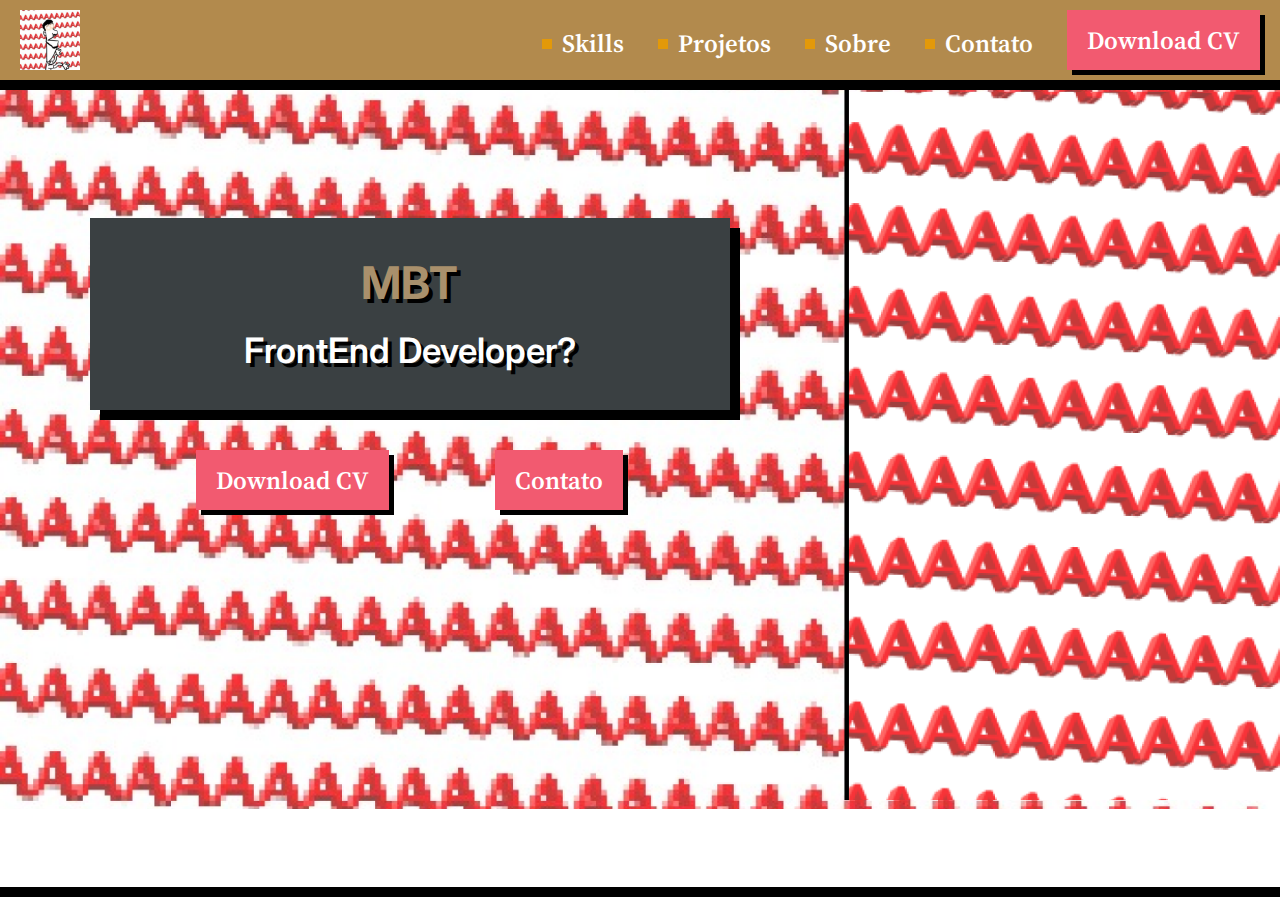
==== index.html @ 4903a12f "create background" ====
<!DOCTYPE html>
<html lang="pt-br">
<head>
    <meta charset="UTF-8">
    <meta http-equiv="X-UA-Compatible" content="IE=edge">
    <title>UAU</title>
    <link rel="preconnect" href="https://fonts.gstatic.com">
    <link href="https://fonts.googleapis.com/css2?family=Inter:wght@600;700&family=Source+Serif+Pro:wght@400;600;700&display=swap" rel="stylesheet">
    <link rel="stylesheet" href="CSS/reset.css">
    <link rel="stylesheet" href="CSS/index.css">
    <link rel="stylesheet" href="CSS/Components/title.css">
    <link rel="stylesheet" href="CSS/Components/header.css">
    <link rel="stylesheet" href="CSS/Components/Background image.css">
    <link rel="stylesheet" href="CSS/Components/H2.css">
    <link rel="stylesheet" href="CSS/Components/box.css">
    <link rel="stylesheet" href="CSS/Components/button.css">
    <link rel="stylesheet" href="CSS/Components/before.css">
</head>
<body>
    <!--header>img+nav>ul>li*5>a emmet é lindo-->
    <header>
        <img src="assets/img/photo663304244160473145 2.png" alt="logo">
        <nav>
            <ul>
                <li><a href="#" class="before">Skills</a></li>
                <li><a href="#" class="before">Projetos</a></li>
                <li><a href="#" class="before">Sobre</a></li>
                <li><a href="#" class="before">Contato</a></li>
                <li><a href="documentos/CV__Mateus_Trozeski (2).pdf" class="button">Download CV</a></li>
                <!--a[lang=EN]{download CV}-->
            </ul>
        </nav>
    </header>
    <main>
        <section class="background">
            <div class="wrapper">

                <div id="box">
                    <h1 class="title">MBT</h1>
                    <h2 class="subtitle">FrontEnd Developer?</h2>
                </div>
                <div class="navigation">
                    <a href="#" class="button" lang="EN">Download CV</a>
                    <a href="#" class="button">Contato</a>
                </div>
            </div>    
        </section>    
   </main>

  
</body>
</html>
---- CSS/Components/title.css ----
.title{
    color: #A9906C;
    font-family: "Inter", sans-serif;
    font-size: 45px;
    font-weight: 700;
    text-shadow: 4px 4px 0 #000;
    }
---- CSS/Components/header.css ----
header{
    display: flex;
    justify-content: space-between;
    background-color: #B28A4D;
    border-bottom: 10px solid #000;
    padding: 10px 20px;
}
header img{
    align-self: center;
    /**by dedault it is set as stretch in chrome, since evrything is basically chromium based nowdays, do this**/
}
header li{
    display: inline-flex;
    list-style: none;
       
   }
---- CSS/Components/Background image.css ----
.background{
    box-sizing: border-box;
    background-image: url(../../assets/img/image.png);
    background-repeat: no-repeat;
    background-size: 100%;
    height: 807px;
    border-bottom: 10px solid #000;
    padding-top: 10%;
    padding-left: 7%;

   
}

.background .wrapper{
    display: flex;
    flex-direction: column;
    width: 640px;
    
   
}
.background .navigation{
    display: flex;
    justify-content: space-evenly;
}

.background #box{
    margin-bottom: 40px;
}
---- CSS/Components/H2.css ----
.subtitle{
    color: #FFF;
    font-family: "Inter", sans-serif;
    font-size: 35px;
    font-weight: 600;
    text-shadow: 4px 4px 0 #000;
}
---- CSS/Components/box.css ----
#box{
    display: inline-block;
    background: #3A4042;
    box-shadow: 10px 10px 0 #000;
    text-align: center;
    padding: 42px 44px;
}
#box .title{
    margin-bottom: 28px;
}
---- CSS/Components/button.css ----
.button{
    display: inline-flex;
    align-items: center;
    background-color: #F25A70;
    height: 60px;
    padding-left: 20px;
    padding-right: 20px;
    box-shadow: 5px 5px 0 0 #000;
    transition: background-color, color, transform;
    transition-duration: 1s;
    transition-delay: .2s ;
    transition-timing-function: cubic-bezier(0, 0, 0.2, 1);
    font-family: "Source Serif Pro", sans-serif;
    text-decoration: none;
    color: #FFFFFF;
    font-size: 25px;
    font-weight: 600;

}
.button:hover{
    background-color:#FFF;
    color: #F25A70;
    transform: scale(1.05);
}
---- CSS/Components/before.css ----
.before{
    display: inline-flex;
    align-items: center;
    font-family: "Source Serif Pro", sans-serif;
    text-decoration: none;
    color: #FFFFFF;
    font-size: 25px;
    font-weight: 600;
    margin-right: 30px; 
}
.before::before{
        content: "";
        width: 10px;
        height: 10px;
        background-color:#E39909;
        margin-right: 10px;
}
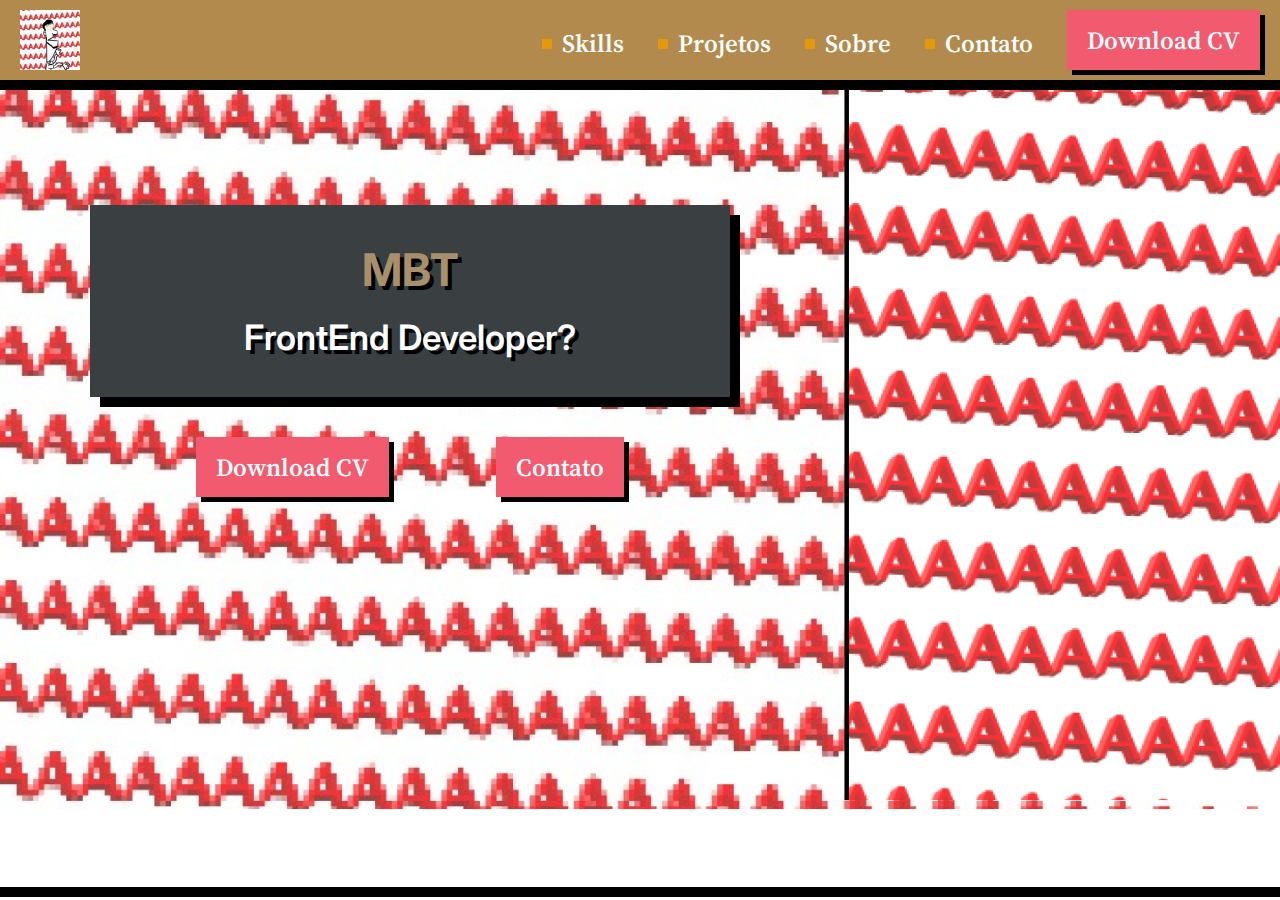
==== commit fadd552e: "smallish update" ====
--- a/index.html
+++ b/index.html
@@ -7,7 +7,6 @@
     <link rel="preconnect" href="https://fonts.gstatic.com">
     <link href="https://fonts.googleapis.com/css2?family=Inter:wght@600;700&family=Source+Serif+Pro:wght@400;600;700&display=swap" rel="stylesheet">
     <link rel="stylesheet" href="CSS/reset.css">
-    <link rel="stylesheet" href="CSS/index.css">
     <link rel="stylesheet" href="CSS/Components/title.css">
     <link rel="stylesheet" href="CSS/Components/header.css">
     <link rel="stylesheet" href="CSS/Components/Background image.css">
--- a/CSS/Components/Background image.css
+++ b/CSS/Components/Background image.css
@@ -5,18 +5,14 @@
     background-size: 100%;
     height: 807px;
     border-bottom: 10px solid #000;
-    padding-top: 10%;
-    padding-left: 7%;
-
-   
+    padding-top: 115px;
+    padding-left: 90px; 
 }
 
 .background .wrapper{
     display: flex;
     flex-direction: column;
-    width: 640px;
-    
-   
+    width: 640px;   
 }
 .background .navigation{
     display: flex;
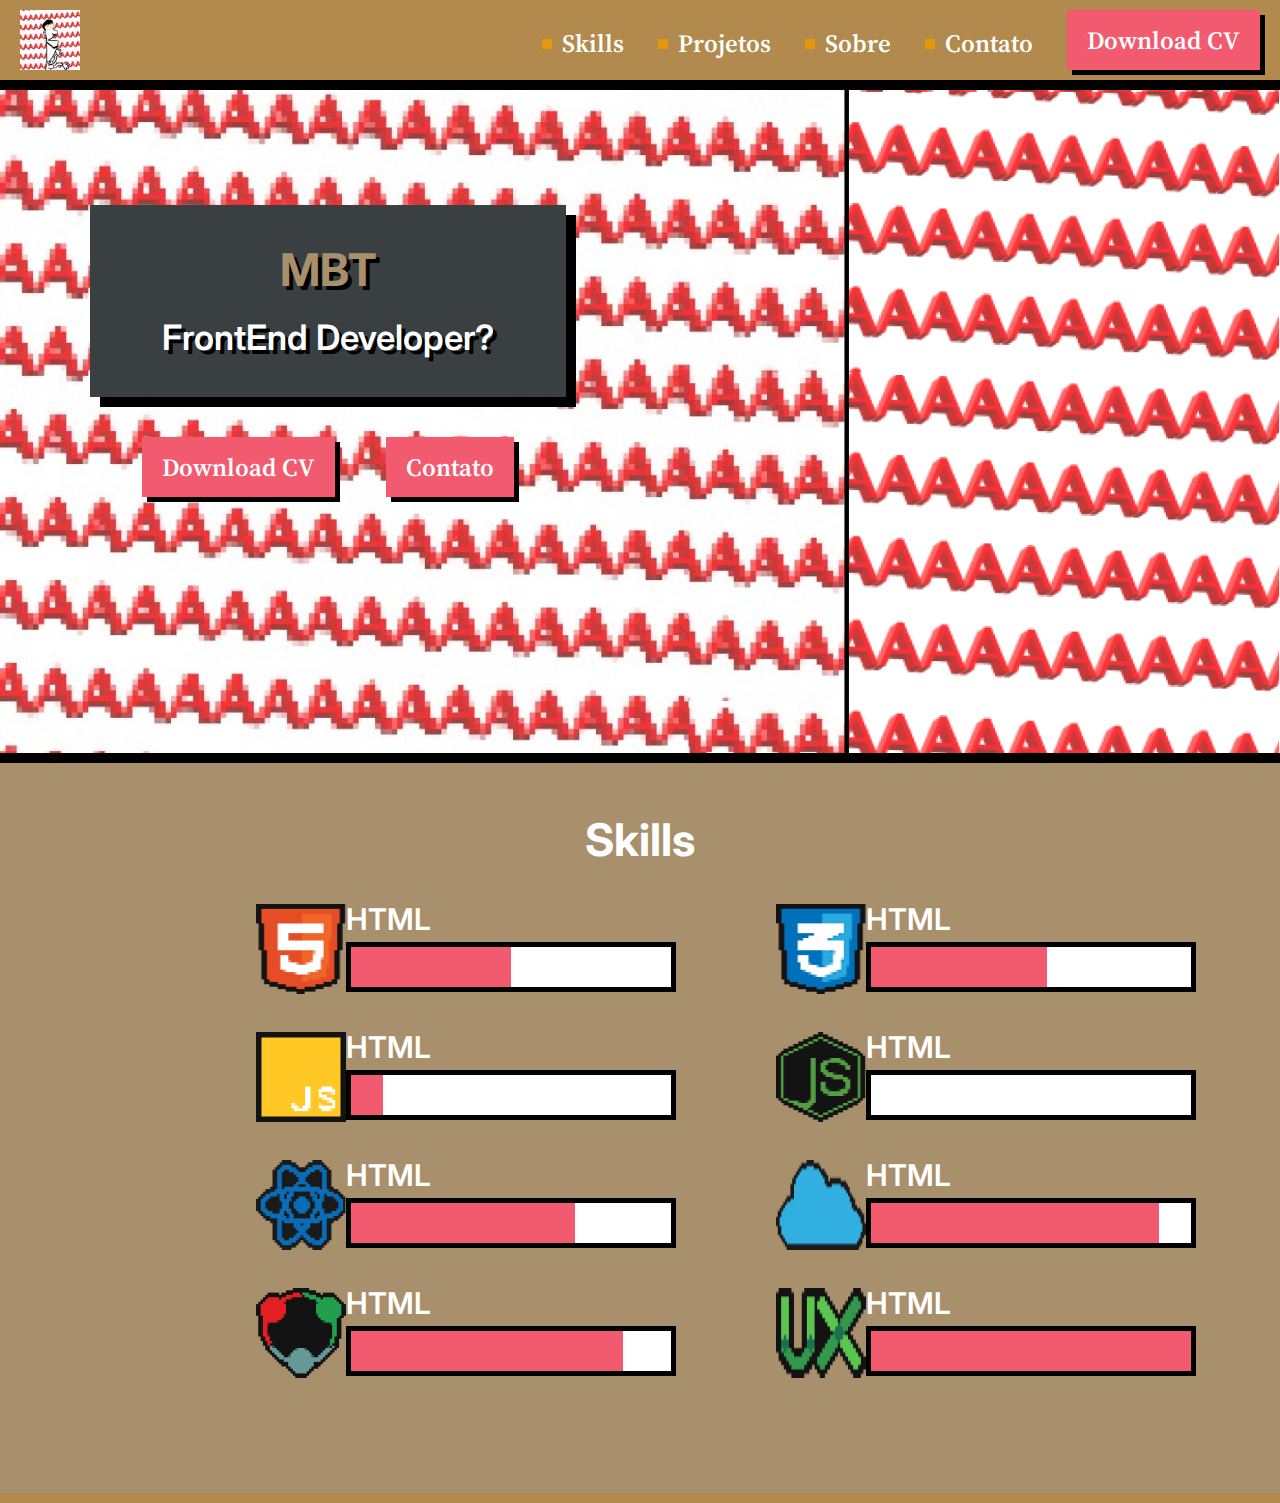
==== commit 1603643f: "top top top challenge" ====
--- a/index.html
+++ b/index.html
@@ -14,6 +14,12 @@
     <link rel="stylesheet" href="CSS/Components/box.css">
     <link rel="stylesheet" href="CSS/Components/button.css">
     <link rel="stylesheet" href="CSS/Components/before.css">
+    <link rel="stylesheet" href="CSS/Components/skill-container.css">
+    <link rel="stylesheet" href="CSS/Components/skills.css">
+    <link rel="stylesheet" href="CSS/Components/s-title.css">
+    <link rel="stylesheet" href="CSS/Components/progressbar.css">
+    <link rel="stylesheet" href="CSS/Components/individual skill.css">
+    <link rel="stylesheet" href="CSS/Components/namebar.css">
 </head>
 <body>
     <!--header>img+nav>ul>li*5>a emmet é lindo-->
@@ -43,6 +49,92 @@
                     <a href="#" class="button">Contato</a>
                 </div>
             </div>    
+        </section>
+        
+        <section class="skills">
+            <h2 class="S-title">Skills</h2>            
+            <div class="skill-container">
+                <article class="individual-skill">
+                    <img src="assets/img/ico_html5.png" class="logo" alt="logo html">                
+                    <div class="namebar">
+                        <p>HTML</p>
+                        <div class="progressbar">
+                            <div class="progressbar-i p1">                              
+                            </div>
+                        </div>
+                    </div>    
+                </article>               
+                <article class="individual-skill">
+                    <img src="assets/img/ico_css3.png" class="logo" alt="logo html">                
+                    <div class="namebar">
+                        <p>HTML</p>
+                        <div class="progressbar">
+                            <div class="progressbar-i p2">                              
+                            </div>
+                        </div>
+                    </div>    
+                </article>               
+                <article class="individual-skill">
+                    <img src="assets/img/ico_js.png" class="logo" alt="logo html">                
+                    <div class="namebar">
+                        <p>HTML</p>
+                        <div class="progressbar">
+                            <div class="progressbar-i p3">                              
+                            </div>
+                        </div>
+                    </div>    
+                </article>               
+                <article class="individual-skill">
+                    <img src="assets/img/ico_nodejs.png" class="logo" alt="logo html">                
+                    <div class="namebar">
+                        <p>HTML</p>
+                        <div class="progressbar">
+                            <div class="progressbar-i p4">                              
+                            </div>
+                        </div>
+                    </div>    
+                </article>               
+                <article class="individual-skill">
+                    <img src="assets/img/ico_react.png" class="logo" alt="logo html">                
+                    <div class="namebar">
+                        <p>HTML</p>
+                        <div class="progressbar">
+                            <div class="progressbar-i p5">                              
+                            </div>
+                        </div>
+                    </div>    
+                </article>               
+                <article class="individual-skill">
+                    <img src="assets/img/ico_restapi.png" class="logo" alt="logo html">                
+                    <div class="namebar">
+                        <p>HTML</p>
+                        <div class="progressbar">
+                            <div class="progressbar-i p6">                              
+                            </div>
+                        </div>
+                    </div>    
+                </article>               
+                <article class="individual-skill">
+                    <img src="assets/img/ico_tdd.png" class="logo" alt="logo html">                
+                    <div class="namebar">
+                        <p>HTML</p>
+                        <div class="progressbar">
+                            <div class="progressbar-i p7">                              
+                            </div>
+                        </div>
+                    </div>    
+                </article>               
+                <article class="individual-skill">
+                    <img src="assets/img/ico_ux.png" class="logo" alt="logo html">                
+                    <div class="namebar">
+                        <p>HTML</p>
+                        <div class="progressbar">
+                            <div class="progressbar-i p8">                              
+                            </div>
+                        </div>
+                    </div>    
+                </article>               
+            </div>
         </section>    
    </main>
 
--- a/CSS/Components/Background image.css
+++ b/CSS/Components/Background image.css
@@ -3,16 +3,16 @@
     background-image: url(../../assets/img/image.png);
     background-repeat: no-repeat;
     background-size: 100%;
-    height: 807px;
     border-bottom: 10px solid #000;
     padding-top: 115px;
-    padding-left: 90px; 
+    padding-left: 90px;
+    padding-bottom: 20%; 
 }
 
 .background .wrapper{
     display: flex;
     flex-direction: column;
-    width: 640px;   
+    width: 40%;   
 }
 .background .navigation{
     display: flex;
--- a/CSS/Components/skill-container.css
+++ b/CSS/Components/skill-container.css
@@ -0,0 +1,8 @@
+.skill-container{
+    margin-top: 42px;
+    display: grid;
+    grid-template-columns: 1fr 1fr;
+    gap: 38px 100px;
+    grid-template-rows: 90px 90px 90px 90px;
+
+}
--- a/CSS/Components/skills.css
+++ b/CSS/Components/skills.css
@@ -0,0 +1,8 @@
+.skills{
+    background-color: #A9906C;
+    height: 730px;
+    border-bottom: 10px solid #B38A4D;
+    padding-left: 20%;
+    padding-right: 20%;
+       
+}--- a/CSS/Components/s-title.css
+++ b/CSS/Components/s-title.css
@@ -0,0 +1,8 @@
+.S-title{
+    font-family: "Inter";
+    font-size: 45px;
+    font-weight: 700;
+    color:#fff;
+    padding-top: 54px;
+    text-align: center;
+}--- a/CSS/Components/progressbar.css
+++ b/CSS/Components/progressbar.css
@@ -0,0 +1,36 @@
+.progressbar{
+    display: inline-block;
+    border: 5px solid #000;
+    height: 40px;
+    width: 320px;
+    background-color: white;
+  }
+  .progressbar-i{
+    display: inline-block;
+    background-color: #F25A70;
+    height: 40px;
+}
+  .p1{
+  width: 50%;
+}
+  .p2{
+  width: 55%;
+}
+  .p3{
+  width: 10%;
+}
+  .p4{
+  width: 0%;
+}
+  .p5{
+  width: 70%;
+}
+  .p6{
+  width: 90%;
+}
+  .p7{
+  width: 85%;
+}
+  .p8{
+  width: 100%;
+}--- a/CSS/Components/individual skill.css
+++ b/CSS/Components/individual skill.css
@@ -0,0 +1,9 @@
+.individual-skill{
+    display: flex;
+   justify-content: space-around;
+}
+
+.logo{
+    height: 90px;
+    width: 90px;
+}--- a/CSS/Components/namebar.css
+++ b/CSS/Components/namebar.css
@@ -0,0 +1,7 @@
+.individual-skill p{
+    font-family: 'Inter';
+    font-weight: 600;
+    font-size: 30px;
+    color: #FFF;
+    padding-bottom: 8px;
+}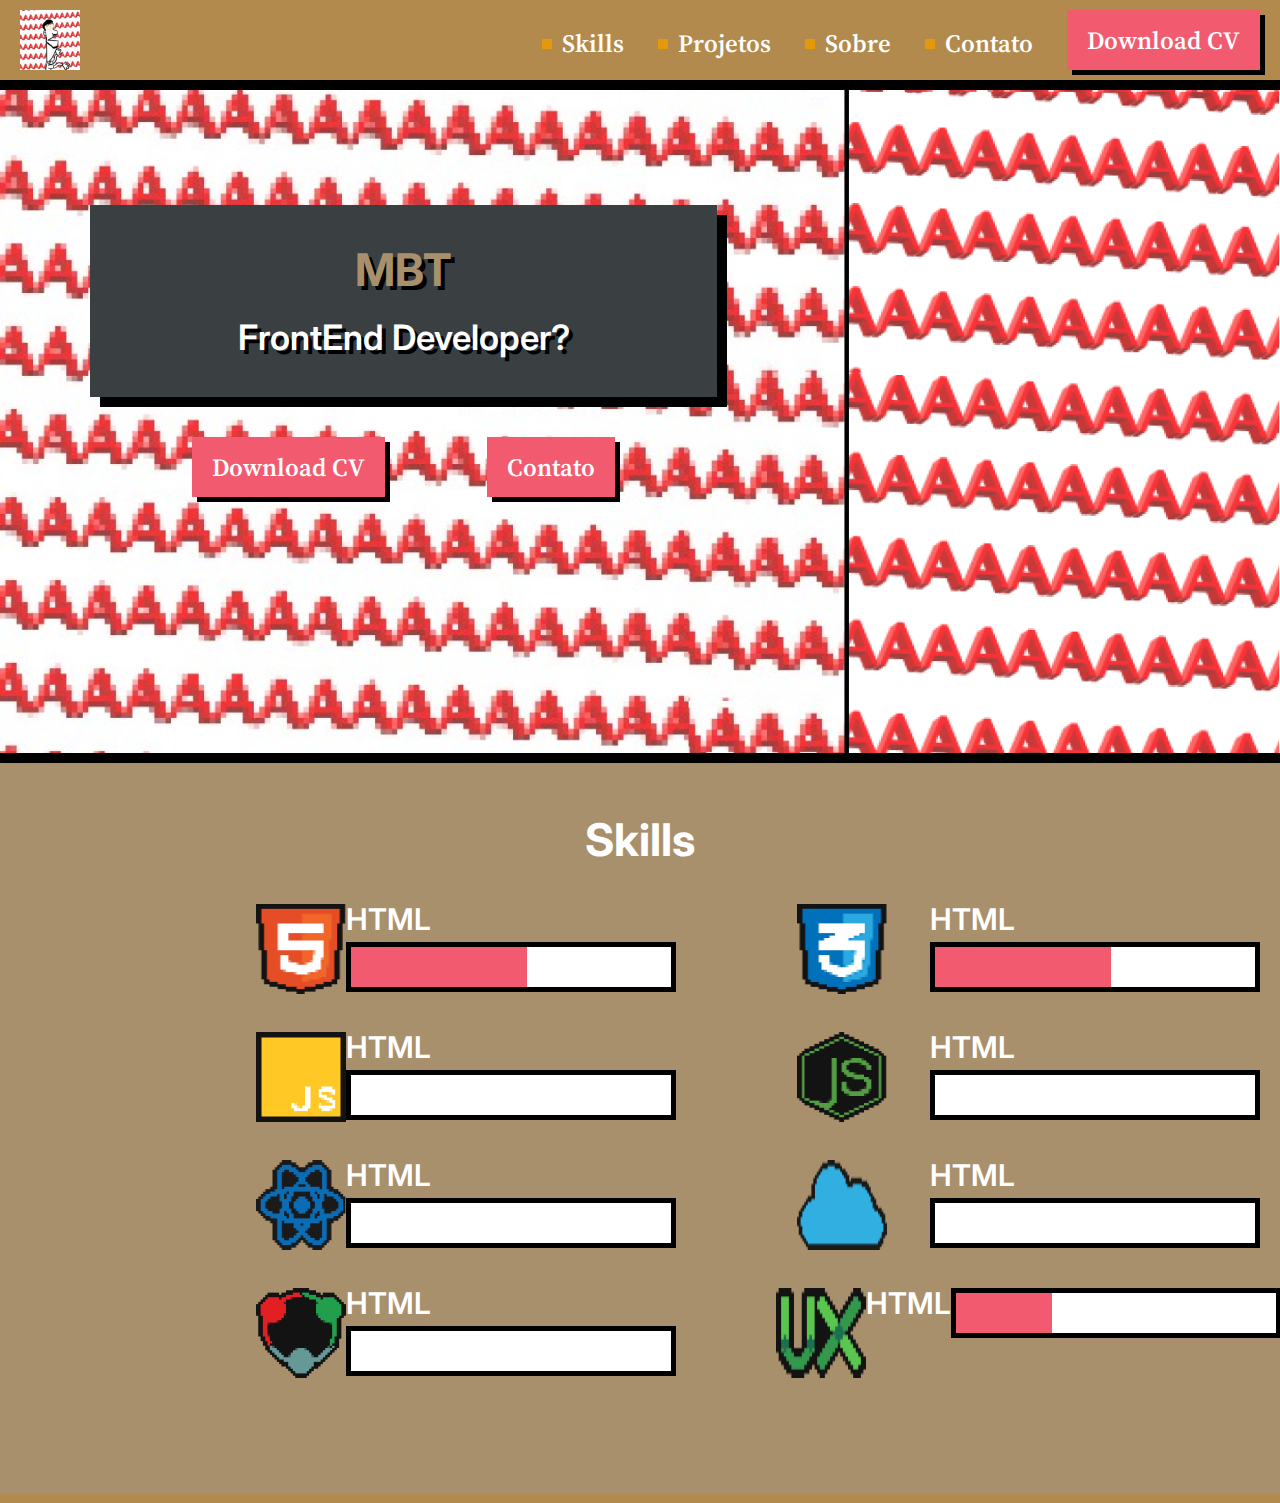
==== commit a4de6501: "top top top 2.0" ====
--- a/index.html
+++ b/index.html
@@ -65,7 +65,7 @@
                     </div>    
                 </article>               
                 <article class="individual-skill">
-                    <img src="assets/img/ico_css3.png" class="logo" alt="logo html">                
+                    <img src="assets/img/ico_css3.png" class="logo" alt="logo css">                
                     <div class="namebar">
                         <p>HTML</p>
                         <div class="progressbar">
@@ -75,7 +75,7 @@
                     </div>    
                 </article>               
                 <article class="individual-skill">
-                    <img src="assets/img/ico_js.png" class="logo" alt="logo html">                
+                    <img src="assets/img/ico_js.png" class="logo" alt="logo js">                
                     <div class="namebar">
                         <p>HTML</p>
                         <div class="progressbar">
@@ -85,7 +85,7 @@
                     </div>    
                 </article>               
                 <article class="individual-skill">
-                    <img src="assets/img/ico_nodejs.png" class="logo" alt="logo html">                
+                    <img src="assets/img/ico_nodejs.png" class="logo" alt="logo nodejs">                
                     <div class="namebar">
                         <p>HTML</p>
                         <div class="progressbar">
@@ -95,7 +95,7 @@
                     </div>    
                 </article>               
                 <article class="individual-skill">
-                    <img src="assets/img/ico_react.png" class="logo" alt="logo html">                
+                    <img src="assets/img/ico_react.png" class="logo" alt="logo react">                
                     <div class="namebar">
                         <p>HTML</p>
                         <div class="progressbar">
@@ -105,7 +105,7 @@
                     </div>    
                 </article>               
                 <article class="individual-skill">
-                    <img src="assets/img/ico_restapi.png" class="logo" alt="logo html">                
+                    <img src="assets/img/ico_restapi.png" class="logo" alt="logo restapi">                
                     <div class="namebar">
                         <p>HTML</p>
                         <div class="progressbar">
@@ -115,7 +115,7 @@
                     </div>    
                 </article>               
                 <article class="individual-skill">
-                    <img src="assets/img/ico_tdd.png" class="logo" alt="logo html">                
+                    <img src="assets/img/ico_tdd.png" class="logo" alt="logo tdd">                
                     <div class="namebar">
                         <p>HTML</p>
                         <div class="progressbar">
@@ -125,7 +125,7 @@
                     </div>    
                 </article>               
                 <article class="individual-skill">
-                    <img src="assets/img/ico_ux.png" class="logo" alt="logo html">                
+                    <img src="assets/img/ico_ux.png" class="logo" alt="logo ux>                
                     <div class="namebar">
                         <p>HTML</p>
                         <div class="progressbar">
--- a/CSS/Components/Background image.css
+++ b/CSS/Components/Background image.css
@@ -12,6 +12,7 @@
 .background .wrapper{
     display: flex;
     flex-direction: column;
+    min-width: 627px;
     width: 40%;   
 }
 .background .navigation{
--- a/CSS/Components/progressbar.css
+++ b/CSS/Components/progressbar.css
@@ -11,26 +11,26 @@
     height: 40px;
 }
   .p1{
-  width: 50%;
+  width: 55%;
 }
   .p2{
   width: 55%;
 }
   .p3{
-  width: 10%;
+  width: 0%;
 }
   .p4{
   width: 0%;
 }
   .p5{
-  width: 70%;
+  width: 0%;
 }
   .p6{
-  width: 90%;
+  width: 0%;
 }
   .p7{
-  width: 85%;
+  width: 0%;
 }
   .p8{
-  width: 100%;
+  width: 30%;
 }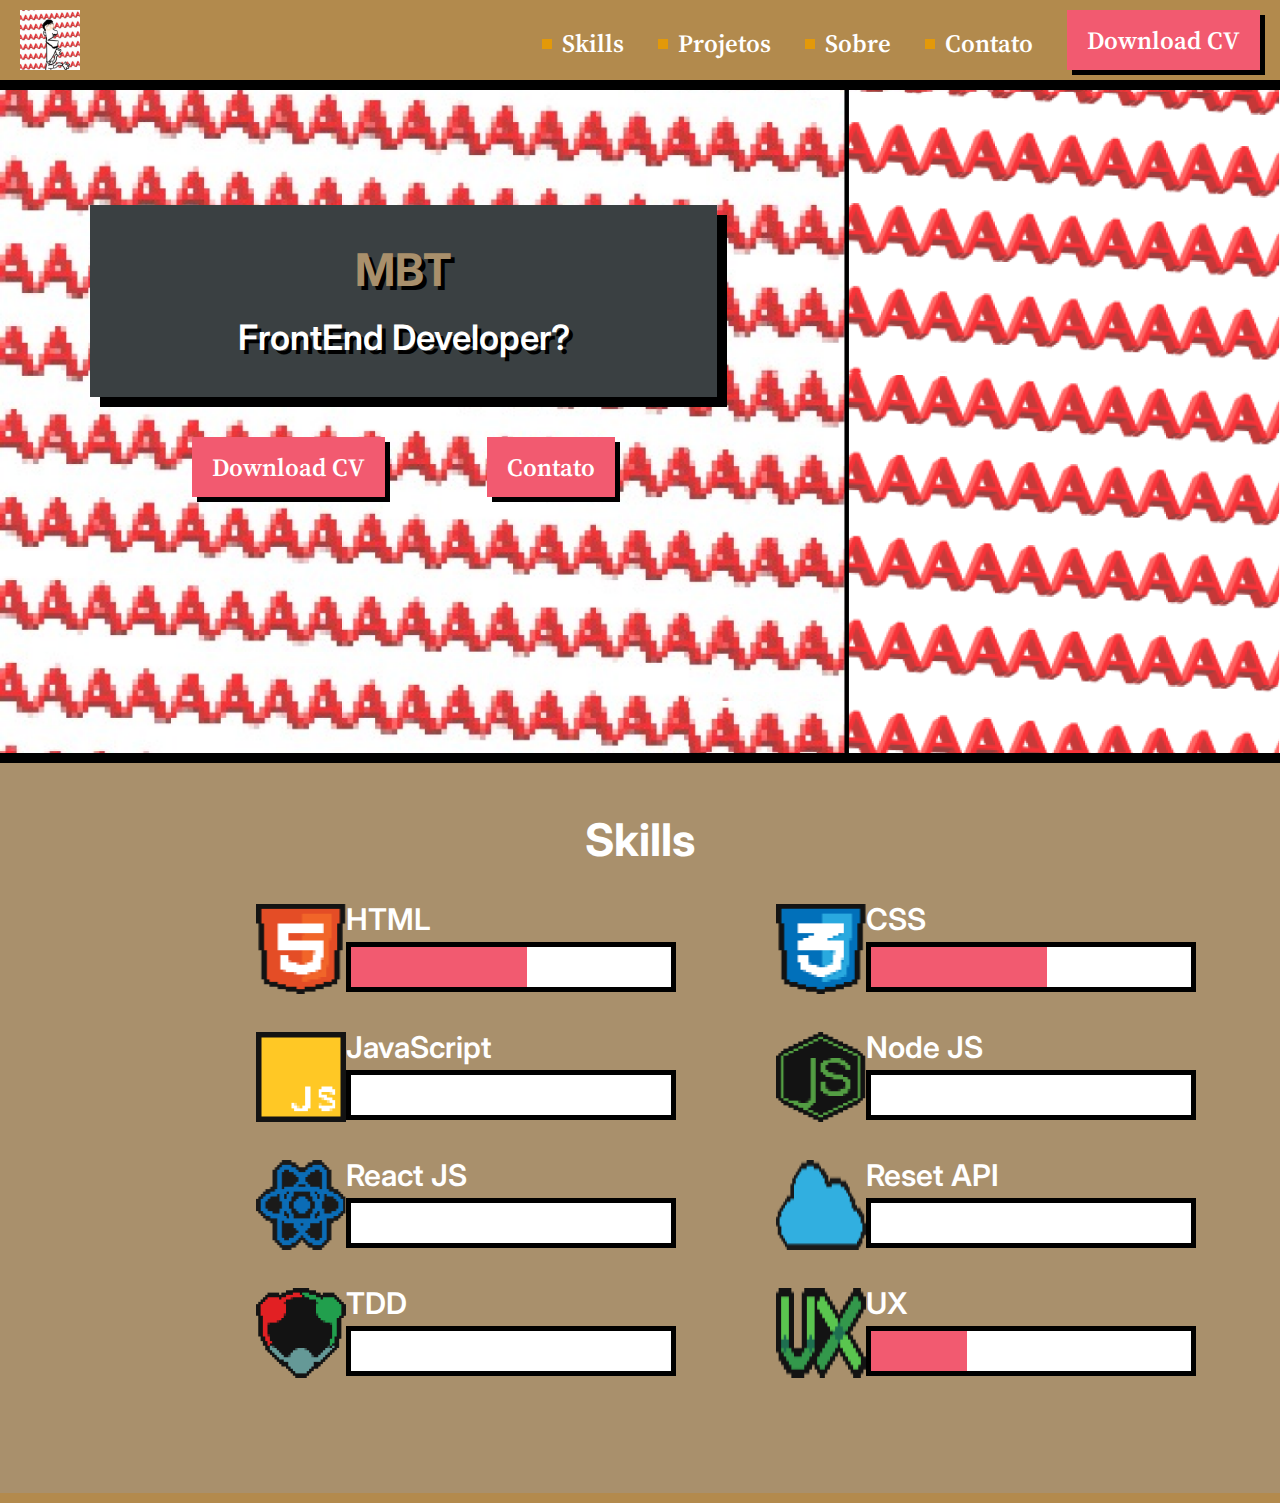
==== commit 2164db85: "top top top v2.1" ====
--- a/index.html
+++ b/index.html
@@ -67,7 +67,7 @@
                 <article class="individual-skill">
                     <img src="assets/img/ico_css3.png" class="logo" alt="logo css">                
                     <div class="namebar">
-                        <p>HTML</p>
+                        <p>CSS</p>
                         <div class="progressbar">
                             <div class="progressbar-i p2">                              
                             </div>
@@ -77,7 +77,7 @@
                 <article class="individual-skill">
                     <img src="assets/img/ico_js.png" class="logo" alt="logo js">                
                     <div class="namebar">
-                        <p>HTML</p>
+                        <p>JavaScript</p>
                         <div class="progressbar">
                             <div class="progressbar-i p3">                              
                             </div>
@@ -87,7 +87,7 @@
                 <article class="individual-skill">
                     <img src="assets/img/ico_nodejs.png" class="logo" alt="logo nodejs">                
                     <div class="namebar">
-                        <p>HTML</p>
+                        <p>Node JS</p>
                         <div class="progressbar">
                             <div class="progressbar-i p4">                              
                             </div>
@@ -97,7 +97,7 @@
                 <article class="individual-skill">
                     <img src="assets/img/ico_react.png" class="logo" alt="logo react">                
                     <div class="namebar">
-                        <p>HTML</p>
+                        <p>React JS</p>
                         <div class="progressbar">
                             <div class="progressbar-i p5">                              
                             </div>
@@ -107,7 +107,7 @@
                 <article class="individual-skill">
                     <img src="assets/img/ico_restapi.png" class="logo" alt="logo restapi">                
                     <div class="namebar">
-                        <p>HTML</p>
+                        <p>Reset API</p>
                         <div class="progressbar">
                             <div class="progressbar-i p6">                              
                             </div>
@@ -117,7 +117,7 @@
                 <article class="individual-skill">
                     <img src="assets/img/ico_tdd.png" class="logo" alt="logo tdd">                
                     <div class="namebar">
-                        <p>HTML</p>
+                        <p>TDD</p>
                         <div class="progressbar">
                             <div class="progressbar-i p7">                              
                             </div>
@@ -125,9 +125,9 @@
                     </div>    
                 </article>               
                 <article class="individual-skill">
-                    <img src="assets/img/ico_ux.png" class="logo" alt="logo ux>                
-                    <div class="namebar">
-                        <p>HTML</p>
+                    <img src="assets/img/ico_ux.png" class="logo" alt="logo ux">                
+                    <div class= "namebar" >
+                        <p>UX</p>
                         <div class="progressbar">
                             <div class="progressbar-i p8">                              
                             </div>
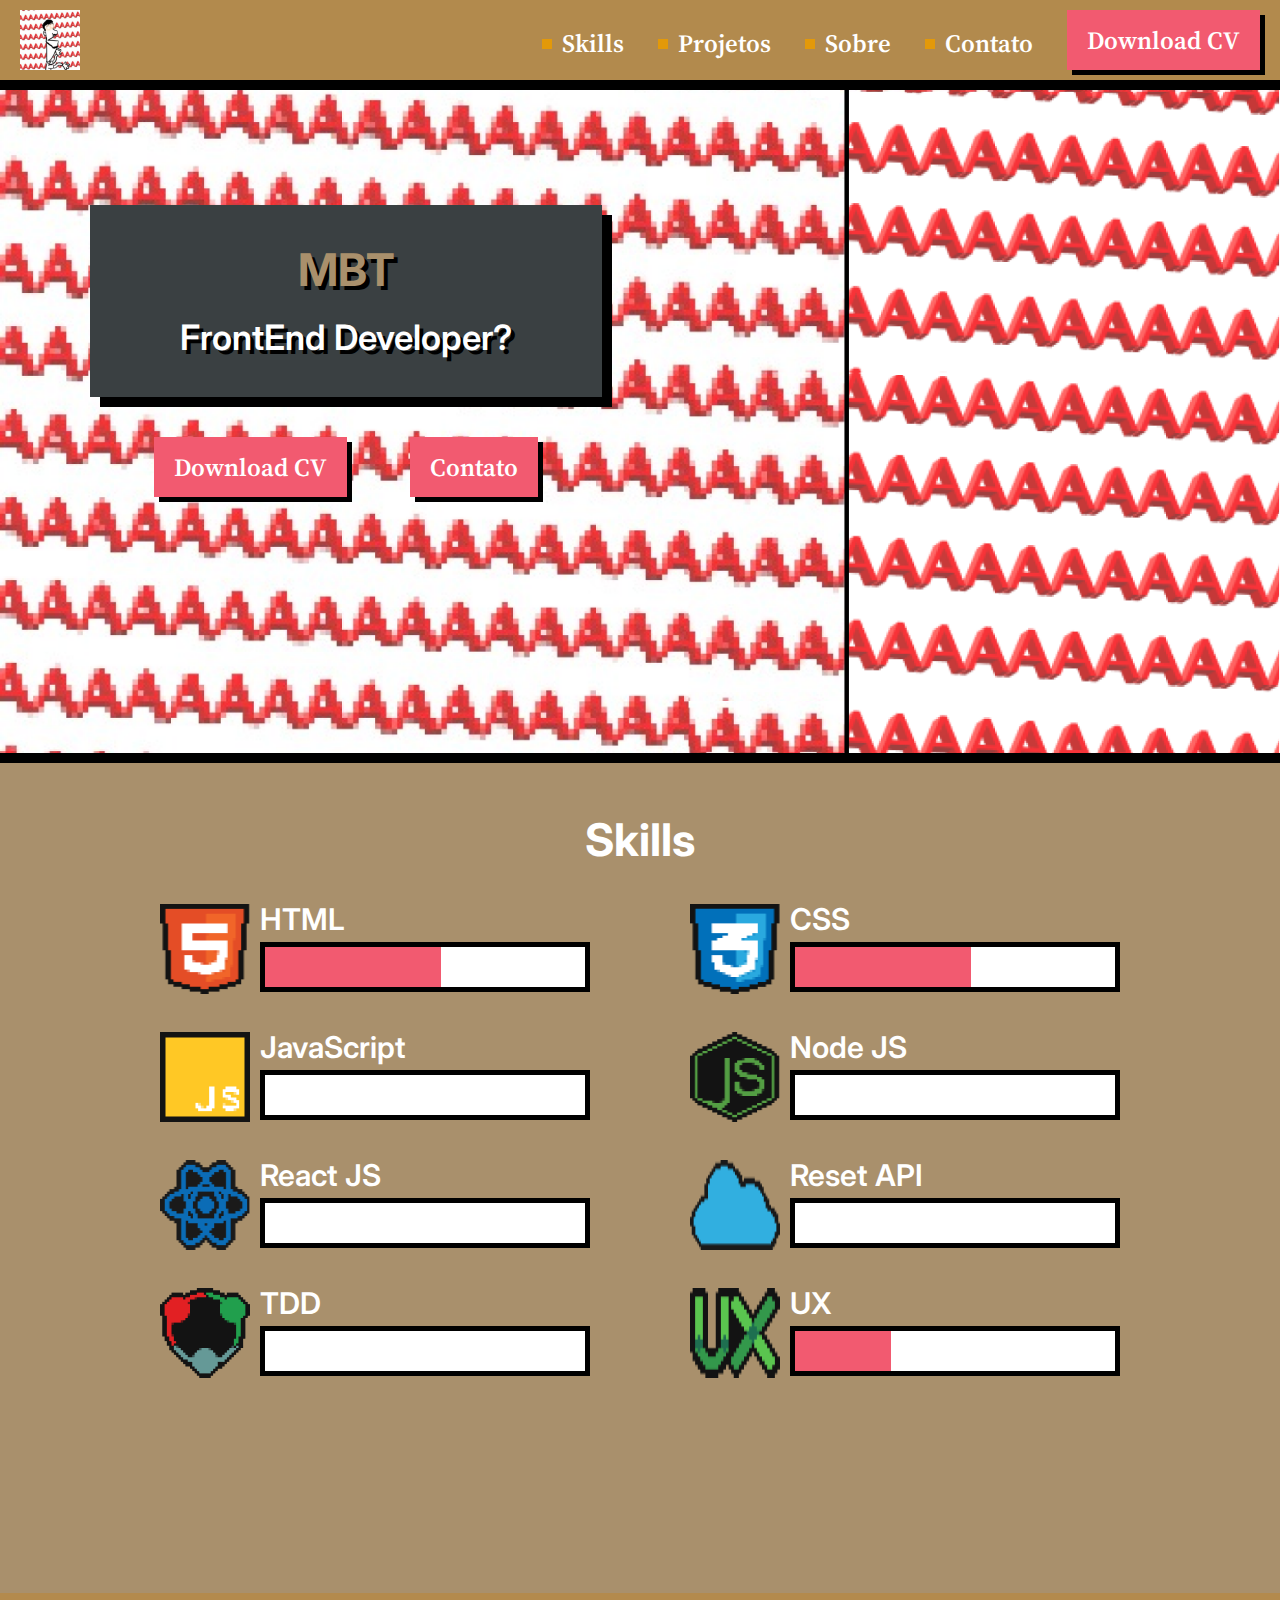
==== commit 75f29787: "title variation" ====
--- a/index.html
+++ b/index.html
@@ -16,7 +16,6 @@
     <link rel="stylesheet" href="CSS/Components/before.css">
     <link rel="stylesheet" href="CSS/Components/skill-container.css">
     <link rel="stylesheet" href="CSS/Components/skills.css">
-    <link rel="stylesheet" href="CSS/Components/s-title.css">
     <link rel="stylesheet" href="CSS/Components/progressbar.css">
     <link rel="stylesheet" href="CSS/Components/individual skill.css">
     <link rel="stylesheet" href="CSS/Components/namebar.css">
@@ -52,7 +51,7 @@
         </section>
         
         <section class="skills">
-            <h2 class="S-title">Skills</h2>            
+            <h2 class="title -second">Skills</h2>            
             <div class="skill-container">
                 <article class="individual-skill">
                     <img src="assets/img/ico_html5.png" class="logo" alt="logo html">                
--- a/CSS/Components/title.css
+++ b/CSS/Components/title.css
@@ -1,8 +1,15 @@
 
-.title{
+.title {
     color: #A9906C;
     font-family: "Inter", sans-serif;
     font-size: 45px;
     font-weight: 700;
     text-shadow: 4px 4px 0 #000;
     }
+/** classes juntos sem espaço procura item com as duas, o espaço implica filhos**/
+.title.-second {
+        color:#fff;
+        padding-top: 54px;
+        text-align: center;
+        text-shadow: none;
+    }    
--- a/CSS/Components/Background image.css
+++ b/CSS/Components/Background image.css
@@ -12,8 +12,7 @@
 .background .wrapper{
     display: flex;
     flex-direction: column;
-    min-width: 627px;
-    width: 40%;   
+    width: 40vw;
 }
 .background .navigation{
     display: flex;
@@ -22,4 +21,5 @@
 
 .background #box{
     margin-bottom: 40px;
+    overflow: hidden;
 }--- a/CSS/Components/skill-container.css
+++ b/CSS/Components/skill-container.css
@@ -1,8 +1,10 @@
 .skill-container{
     margin-top: 42px;
-    display: grid;
+    display: flex;
+    flex-wrap: wrap;
     grid-template-columns: 1fr 1fr;
     gap: 38px 100px;
     grid-template-rows: 90px 90px 90px 90px;
+    justify-content: center;
 
 }
--- a/CSS/Components/skills.css
+++ b/CSS/Components/skills.css
@@ -1,8 +1,9 @@
 .skills{
     background-color: #A9906C;
-    height: 730px;
+    min-height: 730px;
     border-bottom: 10px solid #B38A4D;
-    padding-left: 20%;
-    padding-right: 20%;
+    padding-left: 10vw;
+    padding-right: 10vw;
+    padding-bottom: 100px;
        
 }--- a/CSS/Components/progressbar.css
+++ b/CSS/Components/progressbar.css
@@ -2,6 +2,7 @@
     display: inline-block;
     border: 5px solid #000;
     height: 40px;
+    min-width: 1fr;
     width: 320px;
     background-color: white;
   }
--- a/CSS/Components/individual skill.css
+++ b/CSS/Components/individual skill.css
@@ -6,4 +6,5 @@
 .logo{
     height: 90px;
     width: 90px;
+    padding-right: 10px;
 }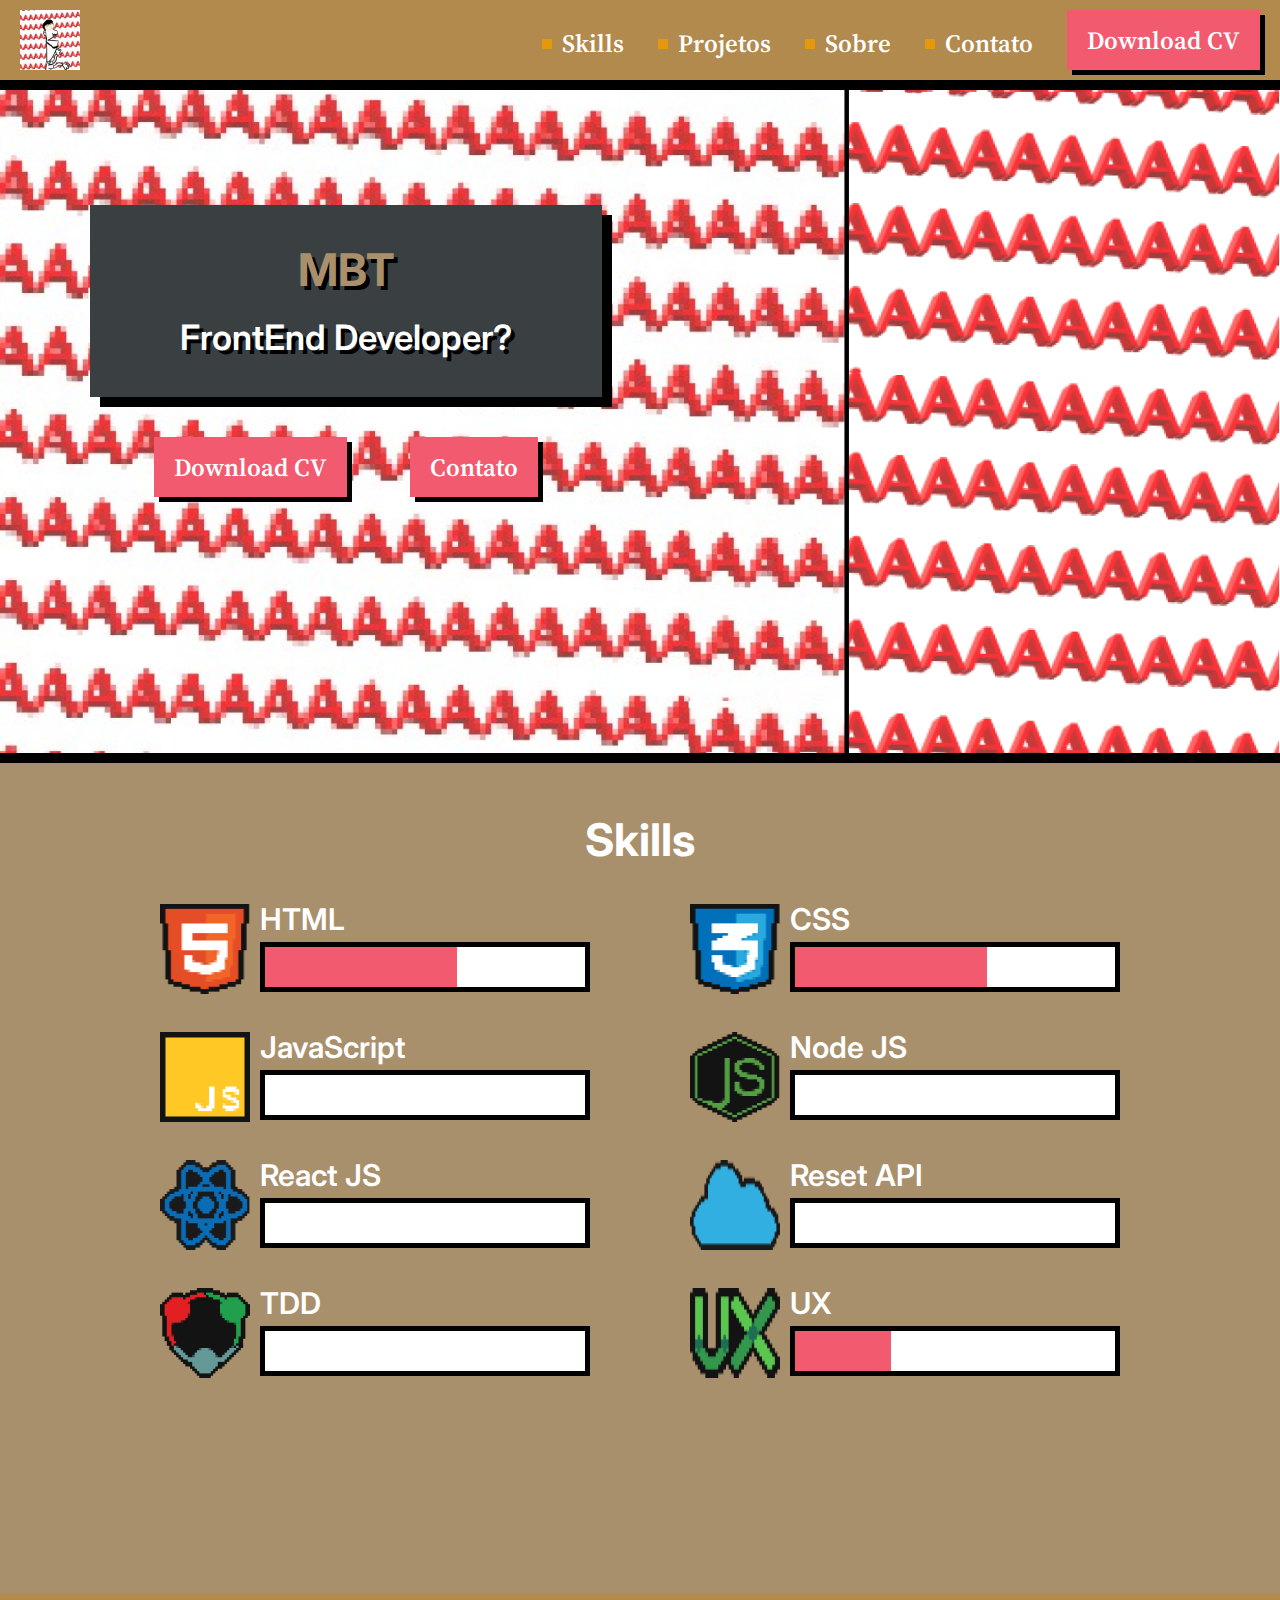
==== commit 08c9b497: "add mb-progress" ====
--- a/index.html
+++ b/index.html
@@ -53,7 +53,19 @@
         <section class="skills">
             <h2 class="title -second">Skills</h2>            
             <div class="skill-container">
-                <article class="individual-skill">
+                <article class="individual-skill">                             
+                <!--como o marco fez-->    
+                    <dd class="logo">
+                        <img src="assets/img/ico_html5.png" class="logo" alt="logo html">
+                    </dd>
+                <div class="namebar">     
+                    <dt><p>HTML</p></dt>
+                    <dd>
+                        <progress max="100" value="60" class="progressbar">60%                       </progress>
+                    </dd>
+                </div>
+                </article>
+                <!--<article class="individual-skill"> 
                     <img src="assets/img/ico_html5.png" class="logo" alt="logo html">                
                     <div class="namebar">
                         <p>HTML</p>
@@ -62,7 +74,7 @@
                             </div>
                         </div>
                     </div>    
-                </article>               
+                </article> -->               
                 <article class="individual-skill">
                     <img src="assets/img/ico_css3.png" class="logo" alt="logo css">                
                     <div class="namebar">
--- a/CSS/Components/progressbar.css
+++ b/CSS/Components/progressbar.css
@@ -1,21 +1,23 @@
 .progressbar{
     display: inline-block;
+    box-sizing: content-box;
+    background-color: #FFF;
     border: 5px solid #000;
     height: 40px;
     min-width: 1fr;
     width: 320px;
-    background-color: white;
-  }
-  .progressbar-i{
+}
+
+.progressbar-i{
     display: inline-block;
     background-color: #F25A70;
     height: 40px;
 }
   .p1{
-  width: 55%;
+  width: 60%;
 }
   .p2{
-  width: 55%;
+  width: 60%;
 }
   .p3{
   width: 0%;
@@ -34,4 +36,21 @@
 }
   .p8{
   width: 30%;
+}
+
+/**como o marco fez, em teoria era para as classes estarem separadas pro vírgula, mas o opera explodiu**/
+
+
+.progressbar::-moz-progress-value{
+  background-color: #f25a70;
+}
+.progressbar::-webkit-progress-value 
+{
+  background-color: #f25a70;
+}
+.progressbar::-webkit-progress-bar{
+  background-color: #fff;
+} 
+.progressbar::-moz-progress-bar{
+  background-color: #fff;
 }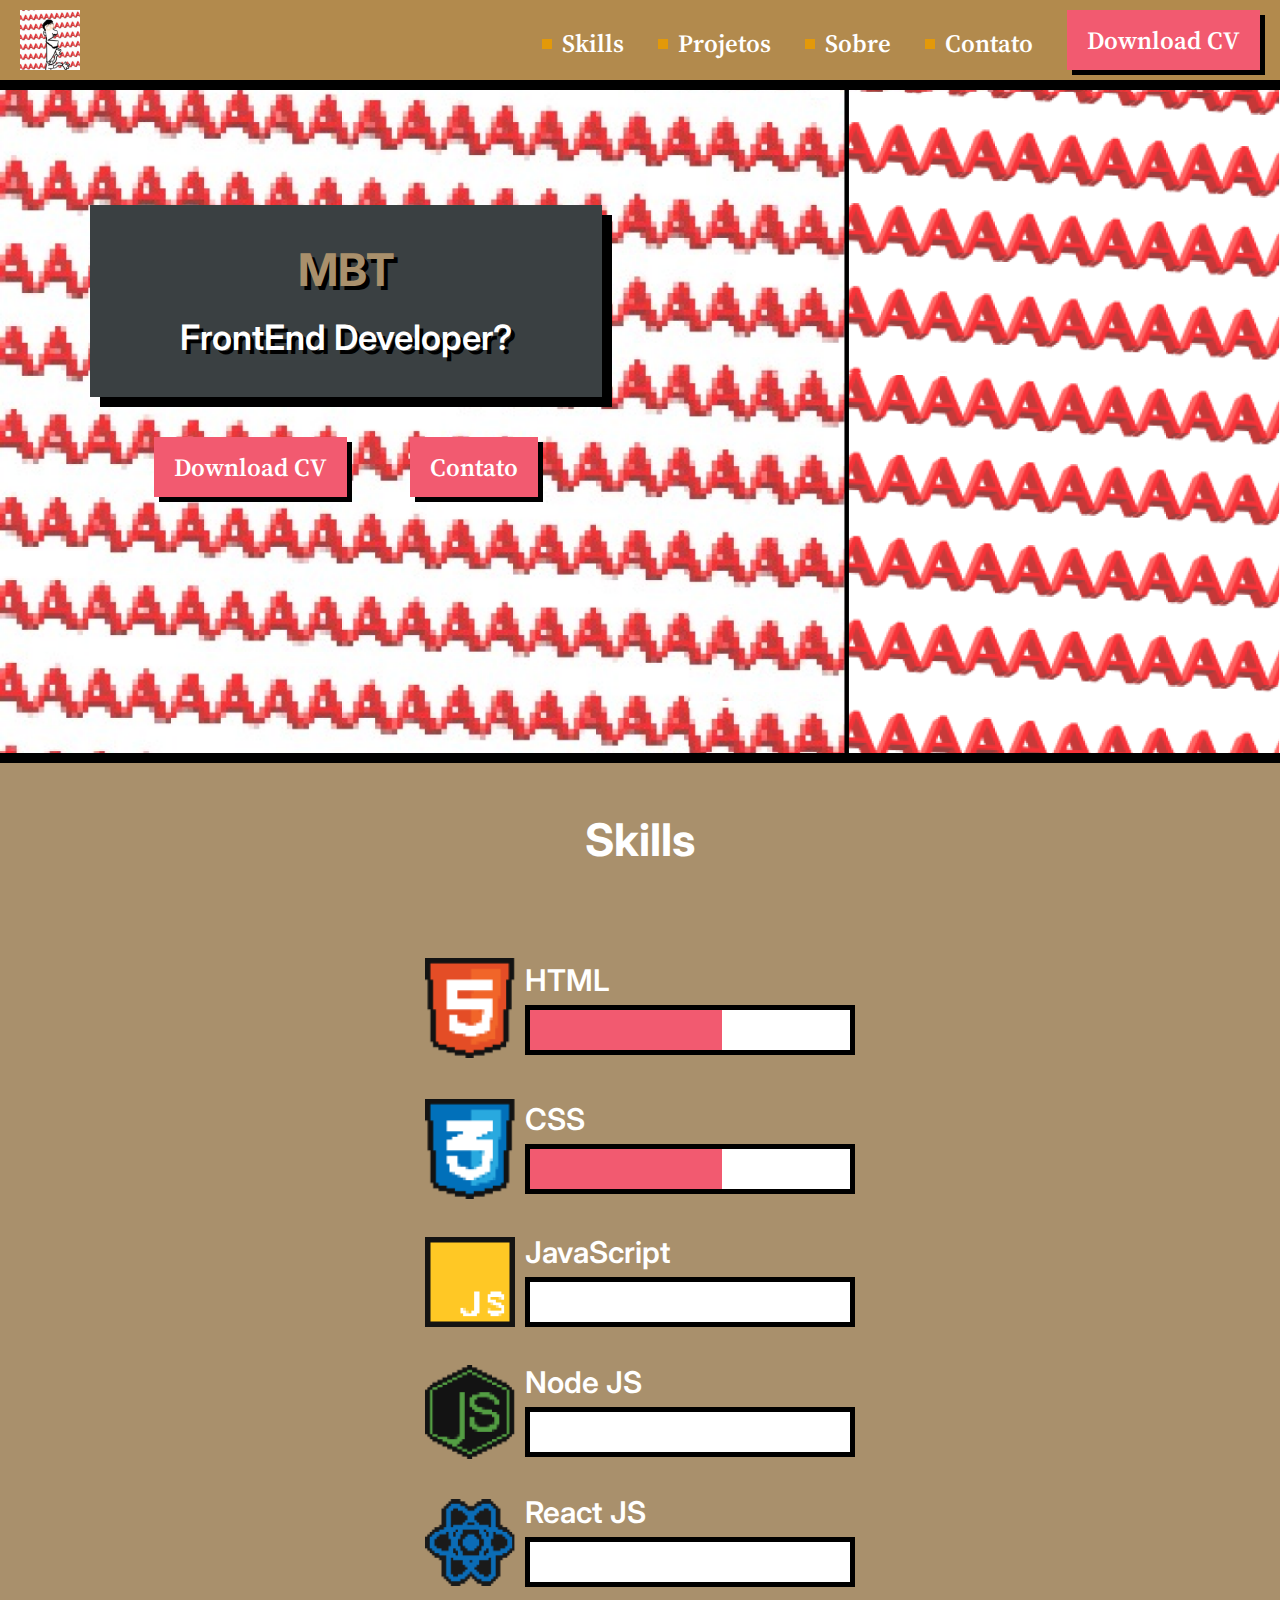
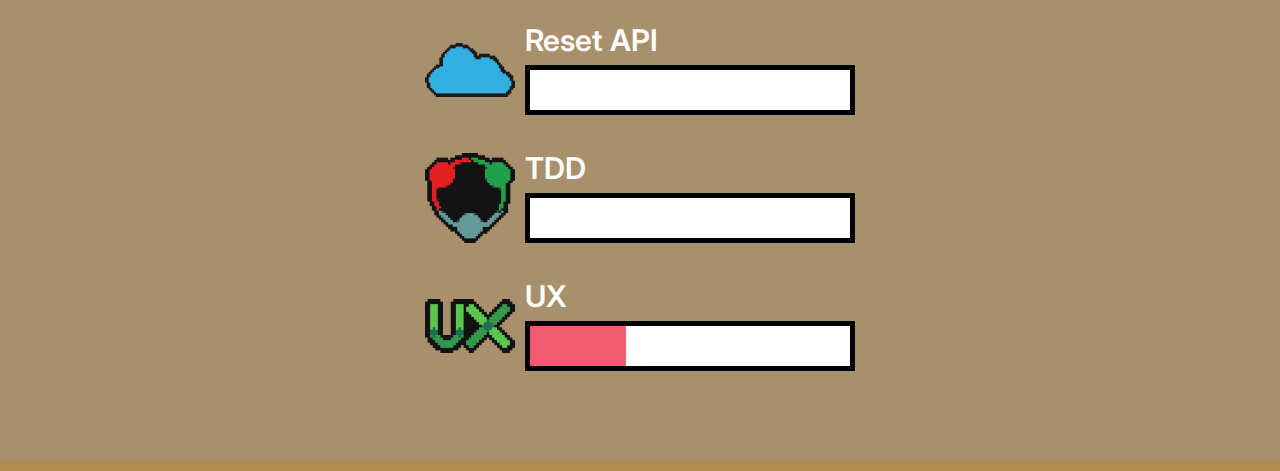
==== commit e4406cd3: "small position changes and refactors" ====
--- a/index.html
+++ b/index.html
@@ -54,7 +54,7 @@
             <h2 class="title -second">Skills</h2>            
             <div class="skill-container">
                 <article class="individual-skill">                             
-                <!--como o marco fez-->    
+                <!--como o marco fez , dt e dl não são úteis nesse caso, mas vou deixar como forma de add conhecimento-->    
                     <dd class="logo">
                         <img src="assets/img/ico_html5.png" class="logo" alt="logo html">
                     </dd>
--- a/CSS/Components/title.css
+++ b/CSS/Components/title.css
@@ -12,4 +12,5 @@
         padding-top: 54px;
         text-align: center;
         text-shadow: none;
+        padding-bottom: 54px;
     }    
--- a/CSS/Components/skill-container.css
+++ b/CSS/Components/skill-container.css
@@ -2,9 +2,7 @@
     margin-top: 42px;
     display: flex;
     flex-wrap: wrap;
-    grid-template-columns: 1fr 1fr;
     gap: 38px 100px;
-    grid-template-rows: 90px 90px 90px 90px;
     justify-content: center;
 
 }
--- a/CSS/Components/skills.css
+++ b/CSS/Components/skills.css
@@ -2,8 +2,8 @@
     background-color: #A9906C;
     min-height: 730px;
     border-bottom: 10px solid #B38A4D;
-    padding-left: 10vw;
-    padding-right: 10vw;
-    padding-bottom: 100px;
+    padding-left: 20vw;
+    padding-right: 20vw;
+    padding-bottom: 10vh;
        
 }--- a/CSS/Components/individual skill.css
+++ b/CSS/Components/individual skill.css
@@ -1,10 +1,11 @@
 .individual-skill{
-    display: flex;
+   display: flex;
    justify-content: space-around;
+   align-items: center;
 }
 
 .logo{
-    height: 90px;
+    margin-right: 10px;
     width: 90px;
-    padding-right: 10px;
+    
 }--- a/CSS/Components/namebar.css
+++ b/CSS/Components/namebar.css
@@ -3,5 +3,5 @@
     font-weight: 600;
     font-size: 30px;
     color: #FFF;
-    padding-bottom: 8px;
+    padding-bottom: 10px;
 }